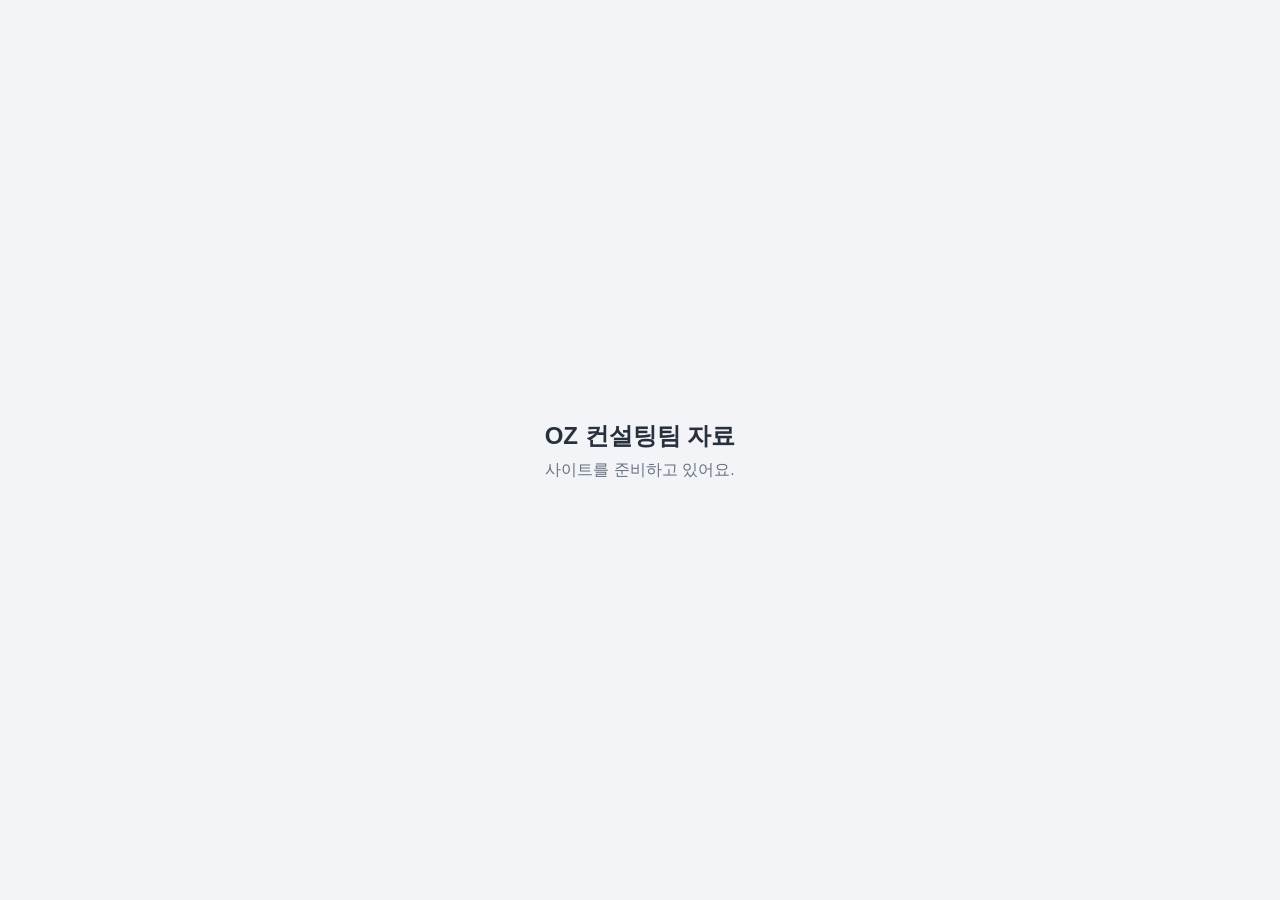
==== index.html @ 3ec0150c "준비 중 페이지 Co-Authored-By: Claude Opus 5.5 <noreply@anthropic.com>" ====
<!doctype html><html lang="ko"><head><meta charset="utf-8"><meta name="viewport" content="width=device-width,initial-scale=1"><title>OZ 컨설팅팀 자료</title><meta name="robots" content="noindex">
<style>body{margin:0;min-height:100vh;display:grid;place-items:center;font-family:"Malgun Gothic",sans-serif;background:#f2f4f7;color:#28303d}main{text-align:center;padding:24px}h1{font-size:24px;margin:0 0 8px}p{margin:0;color:#687284}</style></head>
<body><main><h1>OZ 컨설팅팀 자료</h1><p>사이트를 준비하고 있어요.</p></main></body></html>
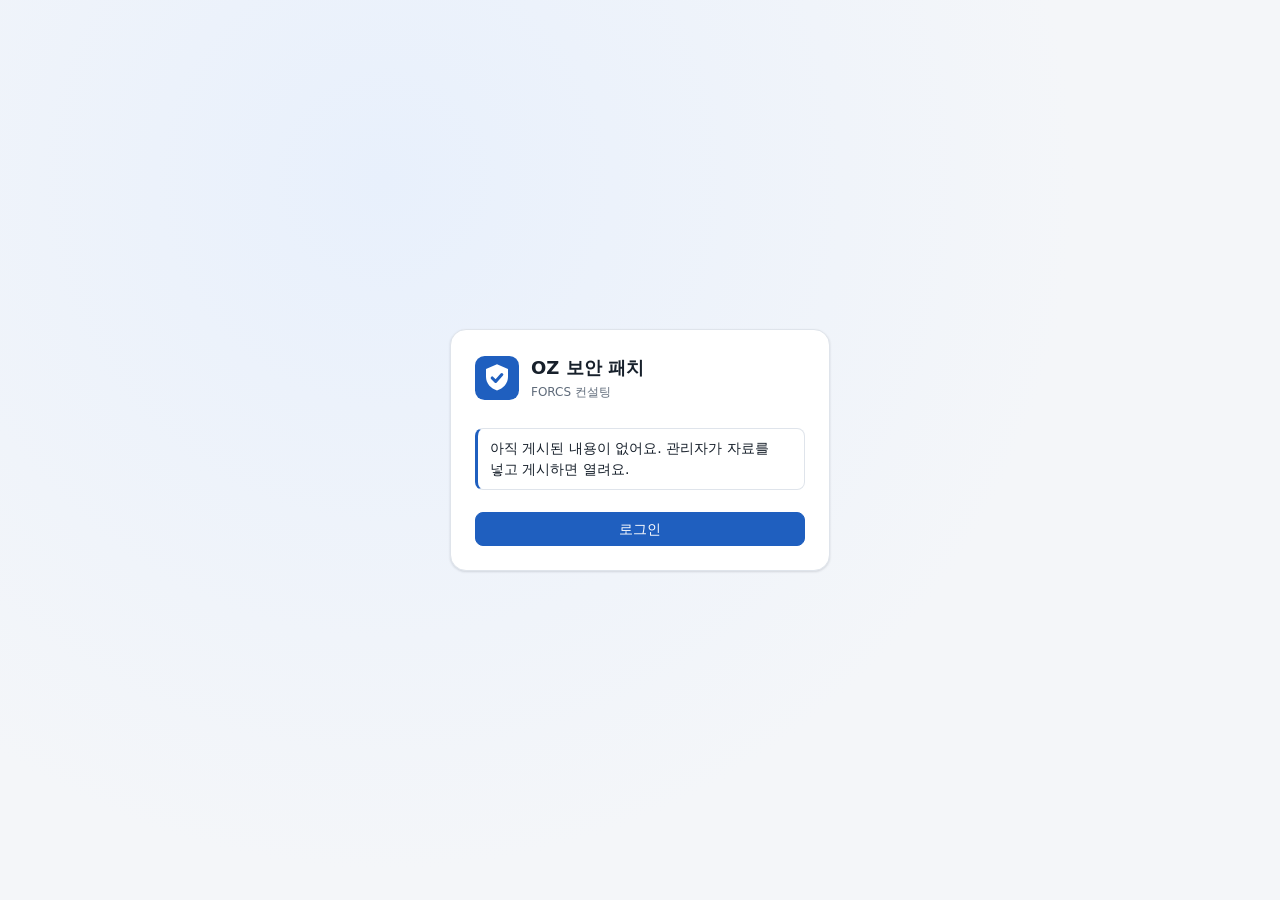
==== commit 82d0f9c9: "OZ 보안 패치 사이트: 공개 기술공지 + 역할별 암호화(access.js) + 패치 확인 - 첫 화면은 공개 기술공지, 로그인 하나(아이디+코드)로 유지보수고객·컨설팅팀원·작성자" ====
--- a/index.html
+++ b/index.html
@@ -1,3 +1,25 @@
-<!doctype html><html lang="ko"><head><meta charset="utf-8"><meta name="viewport" content="width=device-width,initial-scale=1"><title>OZ 컨설팅팀 자료</title><meta name="robots" content="noindex">
-<style>body{margin:0;min-height:100vh;display:grid;place-items:center;font-family:"Malgun Gothic",sans-serif;background:#f2f4f7;color:#28303d}main{text-align:center;padding:24px}h1{font-size:24px;margin:0 0 8px}p{margin:0;color:#687284}</style></head>
-<body><main><h1>OZ 컨설팅팀 자료</h1><p>사이트를 준비하고 있어요.</p></main></body></html>
+<!doctype html>
+<html lang="ko">
+<head>
+  <meta charset="utf-8">
+  <meta name="viewport" content="width=device-width, initial-scale=1, viewport-fit=cover">
+  <meta name="robots" content="noindex, nofollow">
+  <!-- 이 사이트가 연결하는 곳:
+       자기 자신(팀원용 암호문 r/content.json, 스크립트·글꼴 모두 이 사이트 안), GitHub API(관리자 저장),
+       raw.githubusercontent.com(공개 파일 저장소 files-N 의 암호문), oztn.net·docs.google.com(링크 점검을 누를 때만, 응답 여부만).
+       바깥 스크립트는 없다. PDF 는 이 기기에서 풀어서 pdf.js(사이트 안)로 그린다. -->
+  <meta http-equiv="Content-Security-Policy" content="default-src 'self'; script-src 'self'; style-src 'self'; img-src 'self' blob: data:; font-src 'self' data:; connect-src 'self' https://api.github.com https://raw.githubusercontent.com https://oztn.net https://docs.google.com; worker-src 'self'; frame-src 'none'; object-src 'none'; media-src 'none'; manifest-src 'self'; base-uri 'none'; form-action 'none'">
+  <meta name="referrer" content="no-referrer">
+  <meta name="theme-color" content="#1f5fbf">
+  <title>OZ 보안 패치</title>
+  <link rel="icon" href="assets/icon.svg" type="image/svg+xml">
+  <link rel="stylesheet" href="css/app.css">
+</head>
+<body>
+  <div id="app"><div class="lock"><p class="muted">여는 중…</p></div></div>
+  <dialog id="modal" class="modal"><div id="modal-body"></div></dialog>
+  <div id="toast" class="toast" role="status" hidden></div>
+  <noscript><p class="noscript">이 사이트는 자바스크립트가 켜져 있어야 보여요.</p></noscript>
+  <script type="module" src="js/main.js"></script>
+</body>
+</html>
--- a/css/app.css
+++ b/css/app.css
@@ -0,0 +1,481 @@
+/* OZ 보안 패치 — 컨설팅팀용: 촘촘하고 깔끔하게. 밝은/어두운 테마 */
+:root {
+  --bg: #f4f6f9;
+  --panel: #ffffff;
+  --panel-2: #f8fafc;
+  --line: #dfe4eb;
+  --line-2: #eef1f5;
+  --text: #17202b;
+  --muted: #5f6b7a;
+  --faint: #8a95a3;
+  --accent: #1f5fbf;
+  --accent-2: #e8f0fc;
+  --accent-text: #ffffff;
+  --ok: #17803d;
+  --ok-bg: #e5f5ea;
+  --bad: #c62828;
+  --bad-bg: #fdeaea;
+  --warn: #9a5b00;
+  --warn-bg: #fff4dc;
+  --g-server: #2f6fd6;
+  --g-viewer: #0f8a7e;
+  --g-agent: #8a4fd0;
+  --g-etc: #6b7280;
+  --shadow: 0 1px 2px rgba(16, 24, 40, .06), 0 1px 3px rgba(16, 24, 40, .08);
+  --radius: 10px;
+  --mono: ui-monospace, "Cascadia Mono", Consolas, "D2Coding", monospace;
+  color-scheme: light;
+}
+@media (prefers-color-scheme: dark) {
+  :root:not([data-theme="light"]) {
+    --bg: #0f141a; --panel: #161c24; --panel-2: #1b222c; --line: #2a333f; --line-2: #222a34;
+    --text: #e6ebf1; --muted: #9aa6b4; --faint: #7a8594; --accent: #6aa5ff; --accent-2: #1b2b44; --accent-text: #0b1220;
+    --ok: #4cc27a; --ok-bg: #12301f; --bad: #ff7a7a; --bad-bg: #3a1717; --warn: #f0b44c; --warn-bg: #352812;
+    --g-server: #6aa5ff; --g-viewer: #3fc7b8; --g-agent: #b48cff; --g-etc: #9aa6b4;
+    --shadow: 0 1px 2px rgba(0, 0, 0, .4); color-scheme: dark;
+  }
+}
+:root[data-theme="dark"] {
+  --bg: #0f141a; --panel: #161c24; --panel-2: #1b222c; --line: #2a333f; --line-2: #222a34;
+  --text: #e6ebf1; --muted: #9aa6b4; --faint: #7a8594; --accent: #6aa5ff; --accent-2: #1b2b44; --accent-text: #0b1220;
+  --ok: #4cc27a; --ok-bg: #12301f; --bad: #ff7a7a; --bad-bg: #3a1717; --warn: #f0b44c; --warn-bg: #352812;
+  --g-server: #6aa5ff; --g-viewer: #3fc7b8; --g-agent: #b48cff; --g-etc: #9aa6b4;
+  --shadow: 0 1px 2px rgba(0, 0, 0, .4); color-scheme: dark;
+}
+
+* { box-sizing: border-box; }
+html { -webkit-text-size-adjust: 100%; }
+body {
+  margin: 0; background: var(--bg); color: var(--text);
+  font: 14px/1.5 system-ui, -apple-system, "Segoe UI", "Malgun Gothic", "Apple SD Gothic Neo", "Noto Sans KR", sans-serif;
+  word-break: keep-all; overflow-wrap: anywhere;
+}
+body.no-scroll { overflow: hidden; }
+a { color: var(--accent); text-decoration: none; }
+a:hover { text-decoration: underline; }
+h1, h2, h3, h4 { margin: 0; line-height: 1.3; }
+h1 { font-size: 22px; letter-spacing: -.01em; }
+h2 { font-size: 16px; }
+h3 { font-size: 14px; }
+h4 { font-size: 13px; margin: 10px 0 6px; }
+p { margin: 6px 0; }
+code { font-family: var(--mono); font-size: 12.5px; background: var(--panel-2); border: 1px solid var(--line-2); border-radius: 4px; padding: 0 4px; }
+pre { font-family: var(--mono); font-size: 12px; background: var(--panel-2); border: 1px solid var(--line); border-radius: 8px; padding: 10px; overflow: auto; white-space: pre-wrap; }
+small { font-size: 12px; }
+.muted { color: var(--muted); }
+.small { font-size: 12px; }
+.err { color: var(--bad); }
+.ok { color: var(--ok); }
+.center { text-align: center; }
+.nowrap { white-space: nowrap; }
+.grow { flex: 1; }
+.pad { padding: 16px; }
+.offscreen { position: fixed; left: -9999px; top: 0; }
+.skip { position: absolute; left: -9999px; }
+.skip:focus { left: 8px; top: 8px; z-index: 100; background: var(--panel); padding: 6px 10px; }
+:focus-visible { outline: 2px solid var(--accent); outline-offset: 2px; }
+.ic { width: 18px; height: 18px; fill: none; stroke: currentColor; stroke-width: 1.8; stroke-linecap: round; stroke-linejoin: round; flex: none; }
+
+/* ---------- 틀 ---------- */
+.topbar {
+  position: sticky; top: 0; z-index: 30; height: 52px; display: flex; align-items: center; gap: 12px;
+  padding: 0 16px; background: var(--panel); border-bottom: 1px solid var(--line);
+}
+.brand { display: flex; align-items: center; gap: 8px; color: var(--text); text-decoration: none !important; }
+.brand img { width: 28px; height: 28px; }
+.brand span { display: flex; flex-direction: column; line-height: 1.1; }
+.brand b { font-size: 15px; }
+.brand small { color: var(--muted); font-size: 11px; }
+.topsearch { flex: 1; max-width: 420px; margin-left: 16px; }
+.topsearch input { width: 100%; height: 34px; }
+.top-right { margin-left: auto; display: flex; align-items: center; gap: 6px; }
+.iconbtn { background: none; border: 1px solid transparent; color: var(--muted); border-radius: 8px; width: 34px; height: 34px; display: grid; place-items: center; cursor: pointer; }
+.iconbtn:hover { background: var(--panel-2); color: var(--text); }
+.chipstat { font-size: 12px; border: 1px solid var(--line); border-radius: 99px; padding: 2px 8px; color: var(--muted); white-space: nowrap; }
+.chipstat.s-pending, .chipstat.s-syncing { color: var(--warn); }
+.chipstat.s-error, .chipstat.s-offline { color: var(--bad); border-color: var(--bad); }
+.chipstat.warn { color: var(--warn); border-color: var(--warn); background: var(--warn-bg); }
+
+.layout { display: flex; min-height: calc(100vh - 52px); }
+.side {
+  width: 196px; flex: none; position: sticky; top: 52px; height: calc(100vh - 52px); overflow: auto;
+  padding: 12px 8px; border-right: 1px solid var(--line); background: var(--panel); display: flex; flex-direction: column; gap: 2px;
+}
+.side a { display: flex; align-items: center; gap: 10px; padding: 7px 10px; border-radius: 8px; color: var(--text); text-decoration: none; font-size: 13.5px; }
+.side a:hover { background: var(--panel-2); }
+.side a.on { background: var(--accent-2); color: var(--accent); font-weight: 600; }
+.side .admin-link { margin-top: 8px; border-top: 1px solid var(--line-2); padding-top: 10px; border-radius: 0 0 8px 8px; }
+.side .muted-link { color: var(--faint); font-size: 12px; margin-top: 8px; }
+.side-foot { margin-top: auto; font-size: 11px; color: var(--faint); padding: 8px 10px; }
+.nbadge { margin-left: auto; background: var(--bad); color: #fff; font-size: 10.5px; font-weight: 700; border-radius: 99px; padding: 0 6px; line-height: 17px; }
+.nbadge[hidden] { display: none; }
+.view { flex: 1; min-width: 0; padding: 20px 24px 60px; max-width: 1240px; }
+.view:focus { outline: none; }
+.tabbar { display: none; }
+
+@media (max-width: 960px) {
+  .side { display: none; }
+  .view { padding: 14px 16px 90px; }
+  .topsearch { display: none; }
+  .hide-sm { display: none; }
+  .tabbar {
+    display: flex; position: fixed; bottom: 0; left: 0; right: 0; z-index: 30; background: var(--panel); border-top: 1px solid var(--line);
+    padding-bottom: env(safe-area-inset-bottom);
+  }
+  .tabbar a, .tabbar button {
+    flex: 1; display: flex; flex-direction: column; align-items: center; gap: 2px; padding: 7px 0 6px; font-size: 11px; color: var(--muted);
+    background: none; border: 0; text-decoration: none; position: relative; font-family: inherit; cursor: pointer;
+  }
+  .tabbar .on { color: var(--accent); font-weight: 600; }
+  .tabbar .nbadge { position: absolute; top: 3px; left: 55%; }
+}
+
+/* ---------- 공통 조각 ---------- */
+.btn {
+  display: inline-flex; align-items: center; justify-content: center; gap: 6px; height: 34px; padding: 0 12px; border-radius: 8px;
+  border: 1px solid var(--line); background: var(--panel); color: var(--text); font: inherit; font-weight: 500; cursor: pointer;
+  text-decoration: none !important; white-space: nowrap;
+}
+.btn:hover { border-color: var(--accent); }
+.btn:disabled { opacity: .5; cursor: default; }
+.btn.sm { height: 28px; padding: 0 9px; font-size: 12.5px; border-radius: 7px; }
+.btn.big { height: 42px; padding: 0 18px; font-size: 15px; }
+.btn.primary { background: var(--accent); border-color: var(--accent); color: var(--accent-text); }
+.btn.primary:hover { filter: brightness(1.08); }
+.btn.ghost { background: transparent; }
+.btn.danger { color: var(--bad); border-color: var(--bad); background: var(--panel); }
+.linkbtn { background: none; border: 0; padding: 0; color: var(--accent); font: inherit; cursor: pointer; text-align: left; }
+.linkbtn:hover { text-decoration: underline; }
+.row { display: flex; flex-wrap: wrap; align-items: center; gap: 6px; margin-top: 8px; }
+.row.end { justify-content: flex-end; align-items: flex-end; }
+.stack { display: flex; flex-direction: column; gap: 14px; }
+.stack.sm { gap: 8px; }
+.grid-2 { display: grid; grid-template-columns: repeat(auto-fit, minmax(240px, 1fr)); gap: 12px 16px; }
+.grid-3 { display: grid; grid-template-columns: repeat(auto-fit, minmax(160px, 1fr)); gap: 10px 12px; }
+.cols { display: grid; grid-template-columns: minmax(0, 1.4fr) minmax(0, 1fr); gap: 16px; margin-top: 16px; align-items: start; }
+.cols.wide-left { grid-template-columns: minmax(0, 1.25fr) minmax(0, 1fr); }
+@media (max-width: 1100px) { .cols, .cols.wide-left { grid-template-columns: 1fr; } }
+
+input, select, textarea {
+  font: inherit; color: var(--text); background: var(--panel); border: 1px solid var(--line); border-radius: 8px; padding: 6px 10px; min-height: 34px; max-width: 100%;
+}
+textarea { resize: vertical; line-height: 1.45; }
+input:focus, select:focus, textarea:focus { border-color: var(--accent); outline: 2px solid var(--accent-2); outline-offset: 0; }
+.fld { display: flex; flex-direction: column; gap: 3px; min-width: 0; }
+.fld > span { font-size: 12px; color: var(--muted); font-weight: 500; }
+.fld input, .fld select, .fld textarea { width: 100%; }
+.fld.xs { max-width: 110px; }
+.fld .req { color: var(--warn); font-weight: 600; }
+.chk { display: inline-flex; align-items: center; gap: 6px; font-size: 13px; cursor: pointer; }
+.chk input { min-height: 0; width: 16px; height: 16px; accent-color: var(--accent); }
+.checks { display: flex; flex-wrap: wrap; gap: 4px 14px; }
+.hint { color: var(--muted); font-size: 12px; margin: 6px 0 0; }
+
+.card { background: var(--panel); border: 1px solid var(--line); border-radius: var(--radius); padding: 14px 16px; box-shadow: var(--shadow); min-width: 0; }
+.card + .card { margin-top: 16px; }
+.stack > .card + .card { margin-top: 0; }
+.card-h { display: flex; align-items: center; justify-content: space-between; gap: 8px; margin-bottom: 10px; }
+.card-h h2 { display: flex; align-items: center; gap: 8px; flex-wrap: wrap; }
+.more { font-size: 12.5px; white-space: nowrap; }
+.page-h { display: flex; align-items: flex-end; justify-content: space-between; gap: 12px; flex-wrap: wrap; margin: 4px 0 14px; }
+.eyebrow { font-size: 12px; font-weight: 700; color: var(--accent); letter-spacing: .02em; margin: 0 0 3px; }
+.crumbs { font-size: 12.5px; color: var(--muted); margin-bottom: 8px; }
+.group-h { font-size: 13px; color: var(--muted); margin: 18px 0 8px; }
+
+.chip { display: inline-flex; align-items: center; gap: 4px; font-size: 12px; line-height: 20px; padding: 0 8px; border-radius: 99px; border: 1px solid var(--line); background: var(--panel-2); color: var(--text); white-space: nowrap; text-decoration: none !important; }
+.chip::before { content: ""; width: 6px; height: 6px; border-radius: 50%; background: var(--g-etc); }
+.chip.g-server::before, .gdot.g-server, .bf.g-server { background: var(--g-server); }
+.chip.g-viewer::before, .gdot.g-viewer, .bf.g-viewer { background: var(--g-viewer); }
+.chip.g-agent::before, .gdot.g-agent, .bf.g-agent { background: var(--g-agent); }
+.gdot { display: inline-block; width: 7px; height: 7px; border-radius: 50%; margin-right: 6px; background: var(--g-etc); vertical-align: middle; }
+a.chip:hover { border-color: var(--accent); }
+.pchips { display: flex; flex-wrap: wrap; gap: 4px; }
+.tag { display: inline-block; font-size: 11px; line-height: 18px; padding: 0 6px; border-radius: 4px; background: var(--panel-2); border: 1px solid var(--line); color: var(--muted); font-weight: 600; white-space: nowrap; }
+.tag.warn { color: var(--warn); border-color: var(--warn); background: var(--warn-bg); }
+.badge { display: inline-block; background: var(--bad); color: #fff; font-size: 11px; font-weight: 700; border-radius: 99px; padding: 0 7px; line-height: 18px; }
+.badge.sm { font-size: 10px; padding: 0 5px; line-height: 16px; margin-right: 4px; }
+.st { display: inline-block; font-size: 11.5px; font-weight: 700; padding: 1px 7px; border-radius: 5px; white-space: nowrap; }
+.st-missing { background: var(--bad-bg); color: var(--bad); }
+.st-unknown { background: var(--warn-bg); color: var(--warn); }
+.st-ok { background: var(--ok-bg); color: var(--ok); }
+.vb { font-size: 11px; color: var(--muted); }
+.dot { display: inline-block; width: 8px; height: 8px; border-radius: 50%; background: var(--faint); vertical-align: middle; margin-right: 4px; flex: none; }
+.dot.ok { background: var(--ok); }
+.dot.bad { background: var(--bad); }
+.dot.warn { background: var(--warn); }
+.dot.internal { background: var(--g-agent); }
+.dot.unknown { background: transparent; border: 1.5px solid var(--faint); }
+a.ext { display: inline-flex; align-items: center; gap: 2px; }
+a.ext small { color: var(--muted); }
+a.ext .tag { font-size: 10px; line-height: 15px; }
+.note-box { border: 1px solid var(--line); border-left: 3px solid var(--accent); background: var(--panel); border-radius: 8px; padding: 9px 12px; margin: 10px 0; }
+.note-box.warn { border-left-color: var(--warn); background: var(--warn-bg); }
+.note-box p { margin: 4px 0; }
+.empty { text-align: center; padding: 40px 16px; }
+
+/* ---------- 홈 ---------- */
+.hero {
+  display: grid; grid-template-columns: minmax(0, 1fr) minmax(0, 1.1fr); gap: 20px; align-items: center;
+  background: linear-gradient(135deg, var(--accent-2), var(--panel)); border: 1px solid var(--line); border-radius: 14px; padding: 22px 24px;
+}
+.hero h1 { font-size: 24px; }
+.hero-text p.muted { margin-top: 8px; }
+.quick { display: grid; grid-template-columns: minmax(0, 1.4fr) minmax(0, .8fr) minmax(0, 1fr) auto; gap: 8px; align-items: end; background: var(--panel); border: 1px solid var(--line); border-radius: 12px; padding: 14px; box-shadow: var(--shadow); }
+.quick .hint { grid-column: 1 / -1; margin: 0; }
+.quick input, .quick select { height: 42px; }
+.quick.inline { grid-template-columns: minmax(0, 1fr) minmax(0, 1fr) auto; margin-bottom: 12px; }
+@media (max-width: 960px) {
+  .hero { grid-template-columns: 1fr; padding: 16px; gap: 12px; }
+  .hero h1 { font-size: 19px; }
+  .quick { grid-template-columns: 1fr 1fr; }
+  .quick .fld:first-child { grid-column: 1 / -1; }
+  .quick .btn { grid-column: 1 / -1; }
+}
+.quick-actions { display: grid; grid-template-columns: repeat(auto-fit, minmax(210px, 1fr)); gap: 10px; margin-top: 14px; }
+.qa { background: var(--panel); border: 1px solid var(--line); border-radius: 10px; padding: 10px 12px; display: flex; flex-direction: column; gap: 6px; }
+.qa-k { font-size: 12px; font-weight: 700; color: var(--muted); }
+.qa-v { display: flex; flex-wrap: wrap; gap: 6px; }
+.plist { list-style: none; margin: 0; padding: 0; }
+.plist li + li { border-top: 1px solid var(--line-2); }
+.prow { display: grid; grid-template-columns: 76px minmax(0, 1fr); gap: 2px 10px; padding: 9px 4px; color: var(--text); text-decoration: none !important; border-radius: 6px; }
+.prow:hover { background: var(--panel-2); }
+.pcode { font-family: var(--mono); font-weight: 700; color: var(--accent); font-size: 13px; }
+.prow .pcode { grid-row: span 3; }
+.ptitle { font-weight: 600; }
+.pmeta { font-size: 12px; color: var(--muted); }
+.clist { list-style: none; margin: 0; padding: 0; }
+.clist li { padding: 6px 0; border-top: 1px solid var(--line-2); font-size: 13px; }
+.clist li:first-child { border-top: 0; }
+.clist li.new { background: linear-gradient(90deg, var(--accent-2), transparent); }
+.clist .when { display: block; }
+.rlist { list-style: none; margin: 0; padding: 0; }
+.rlist li { padding: 5px 0; display: flex; justify-content: space-between; gap: 8px; border-top: 1px solid var(--line-2); }
+.rlist li:first-child { border-top: 0; }
+.bars { list-style: none; margin: 0; padding: 0; }
+.bars a { display: grid; grid-template-columns: 120px 1fr 20px; gap: 8px; align-items: center; color: var(--text); padding: 3px 0; text-decoration: none !important; font-size: 12.5px; }
+.bt { height: 8px; background: var(--line-2); border-radius: 99px; overflow: hidden; }
+.bf { display: block; height: 100%; border-radius: 99px; }
+.bars b { text-align: right; }
+
+/* ---------- 패치 확인 ---------- */
+.check-form { display: flex; flex-direction: column; gap: 10px; }
+.check-top { display: grid; grid-template-columns: repeat(auto-fit, minmax(200px, 1fr)); gap: 10px; }
+.check-rows { display: flex; flex-direction: column; gap: 6px; }
+.crow { display: grid; grid-template-columns: minmax(0, 1.5fr) minmax(0, .7fr) minmax(0, 1fr) 34px; gap: 6px; align-items: center; }
+.crow.head { font-size: 12px; color: var(--muted); }
+@media (max-width: 600px) {
+  .crow { grid-template-columns: 1fr 1fr 34px; }
+  .crow select { grid-column: 1 / -1; }
+  .crow.head { display: none; }
+  .crow + .crow { border-top: 1px dashed var(--line); padding-top: 8px; }
+}
+.summary { display: grid; grid-template-columns: repeat(3, 1fr); gap: 10px; margin: 14px 0; }
+.summary.small { grid-template-columns: repeat(4, 1fr); }
+.sum { background: var(--panel); border: 1px solid var(--line); border-radius: 10px; padding: 10px 14px; display: flex; align-items: baseline; gap: 8px; }
+.sum b { font-size: 24px; line-height: 1; }
+.sum span { color: var(--muted); font-size: 12.5px; }
+.s-missing b { color: var(--bad); }
+.s-unknown b { color: var(--warn); }
+.s-ok b { color: var(--ok); }
+.results { list-style: none; margin: 0; padding: 0; }
+.res { padding: 10px 0; border-top: 1px solid var(--line-2); }
+.res:first-child { border-top: 0; padding-top: 2px; }
+.res-h { display: flex; gap: 8px; align-items: baseline; }
+.res-t { color: var(--text); }
+.res-why { font-size: 12.5px; color: var(--muted); margin: 3px 0 0; font-family: var(--mono); }
+.res-extra { font-size: 12.5px; color: var(--warn); margin-top: 3px; }
+.res-dl { display: flex; flex-wrap: wrap; align-items: center; gap: 6px; margin-top: 8px; }
+.res-dl .k { font-size: 12px; color: var(--muted); margin-right: 2px; }
+.res-files { margin-top: 6px; }
+.res-ok .res-t { color: var(--muted); }
+.answer { position: sticky; top: 64px; }
+@media (max-width: 1100px) { .answer { position: static; } }
+.answer-text { width: 100%; font-family: var(--mono); font-size: 12px; background: var(--panel-2); margin-top: 8px; }
+.seg { display: inline-flex; border: 1px solid var(--line); border-radius: 8px; overflow: hidden; margin-bottom: 8px; }
+.seg-b { background: var(--panel); border: 0; padding: 5px 14px; font: inherit; font-size: 13px; color: var(--muted); cursor: pointer; text-decoration: none !important; }
+.seg-b + .seg-b { border-left: 1px solid var(--line); }
+.seg-b.on { background: var(--accent); color: var(--accent-text); font-weight: 600; }
+
+/* ---------- 파일 ---------- */
+.files { display: flex; flex-direction: column; gap: 6px; }
+.file { display: flex; align-items: center; gap: 10px; padding: 7px 10px; border: 1px solid var(--line); border-radius: 8px; background: var(--panel-2); }
+.file.missing { color: var(--bad); }
+.ftype { flex: none; font-size: 10px; font-weight: 800; letter-spacing: .03em; color: #fff; background: var(--g-etc); border-radius: 4px; padding: 2px 5px; }
+.ftype.pdf { background: #d14343; }
+.ftype.pptx { background: #d4762a; }
+.fmeta { flex: 1; min-width: 0; display: flex; flex-direction: column; }
+.flabel { font-size: 12px; color: var(--muted); font-weight: 600; }
+.fname { font-size: 13px; overflow-wrap: anywhere; }
+.factions { display: flex; gap: 4px; flex: none; }
+@media (max-width: 520px) { .file { flex-wrap: wrap; } .factions { width: 100%; justify-content: flex-end; } }
+
+/* ---------- 패치 카드 ---------- */
+.filters { display: flex; flex-wrap: wrap; align-items: center; gap: 6px; margin: 8px 0; }
+.filters .k { font-size: 12px; color: var(--muted); font-weight: 600; margin-right: 2px; }
+.fchip { font: inherit; font-size: 12.5px; border: 1px solid var(--line); background: var(--panel); color: var(--text); border-radius: 99px; padding: 3px 10px; cursor: pointer; }
+.fchip.on { background: var(--accent); color: var(--accent-text); border-color: var(--accent); }
+.fchip.ghost { border-style: dashed; }
+.filters-more { margin: 4px 0 8px; }
+.filters-more summary { cursor: pointer; font-size: 13px; color: var(--muted); }
+.pgrid { display: grid; grid-template-columns: repeat(auto-fill, minmax(300px, 1fr)); gap: 12px; }
+.pcard { display: flex; flex-direction: column; gap: 7px; background: var(--panel); border: 1px solid var(--line); border-radius: var(--radius); padding: 14px; color: var(--text); text-decoration: none !important; box-shadow: var(--shadow); }
+.pcard:hover { border-color: var(--accent); }
+.pcard-h { display: flex; gap: 6px; align-items: center; flex-wrap: wrap; }
+.pcard-t { font-weight: 600; font-size: 14.5px; }
+.pcard-r { font-size: 12.5px; font-family: var(--mono); }
+.pcard-r .k { font-family: inherit; color: var(--muted); }
+.pcard-f { font-size: 12px; margin-top: auto; }
+.patch-h { display: flex; justify-content: space-between; gap: 12px; flex-wrap: wrap; border-bottom: 1px solid var(--line-2); padding-bottom: 12px; margin-bottom: 4px; }
+.patch-h h1 { font-size: 20px; }
+.pgrid2 { display: grid; grid-template-columns: minmax(0, 1.2fr) minmax(0, 1fr); gap: 0 24px; }
+@media (max-width: 900px) { .pgrid2 { grid-template-columns: 1fr; } }
+.psec { padding: 12px 0; border-bottom: 1px solid var(--line-2); }
+.psec h3 { font-size: 13px; color: var(--muted); margin-bottom: 8px; }
+.psec.warn { background: var(--warn-bg); border-radius: 8px; padding: 10px 12px; border: 0; margin-top: 10px; }
+.psec ul { margin: 4px 0; padding-left: 18px; }
+.rule { font-family: var(--mono); font-size: 15px; font-weight: 700; margin: 0 0 6px; }
+.mini { border-collapse: collapse; font-size: 12.5px; margin: 6px 0; }
+.mini th, .mini td { border: 1px solid var(--line); padding: 3px 10px; text-align: left; }
+.mini th { background: var(--panel-2); font-weight: 600; color: var(--muted); }
+.mini tr.extra td { color: var(--warn); }
+.inline-check { display: flex; flex-wrap: wrap; gap: 6px; margin-top: 8px; }
+.inline-check input { width: 100px; }
+.dl { display: flex; flex-wrap: wrap; gap: 6px; }
+.links { list-style: none; margin: 0; padding: 0; display: flex; flex-direction: column; gap: 4px; }
+.notepage { margin-top: 8px; border: 1px solid var(--line); border-radius: 8px; padding: 6px 10px; background: var(--panel-2); }
+.notepage summary { cursor: pointer; font-weight: 600; }
+
+/* ---------- 마크다운 ---------- */
+.md { font-size: 13.5px; }
+.md h3, .md h4, .md h5 { margin: 12px 0 6px; }
+.md ul, .md ol { padding-left: 20px; margin: 6px 0; }
+.md li { margin: 2px 0; }
+.callout { background: var(--panel-2); border: 1px solid var(--line); border-radius: 8px; padding: 8px 12px; margin: 8px 0; }
+.md.preview { border: 1px dashed var(--line); border-radius: 8px; padding: 8px 12px; margin-top: 8px; }
+
+/* ---------- 매트릭스 ---------- */
+.mx-wrap { overflow: auto; max-height: calc(100vh - 150px); border: 1px solid var(--line); border-radius: var(--radius); background: var(--panel); }
+.mx { border-collapse: separate; border-spacing: 0; font-size: 13px; min-width: 100%; }
+.mx th, .mx td { border-bottom: 1px solid var(--line-2); border-right: 1px solid var(--line-2); padding: 0; text-align: center; }
+.mx thead th { position: sticky; top: 0; z-index: 2; background: var(--panel-2); border-bottom: 1px solid var(--line); }
+.mx thead th a { display: flex; flex-direction: column; padding: 7px 6px; color: var(--text); min-width: 74px; text-decoration: none !important; }
+.mx-code { font-family: var(--mono); font-weight: 700; color: var(--accent); }
+.mx thead small { color: var(--muted); font-size: 11px; font-weight: 500; white-space: nowrap; }
+.mx tbody th, .mx tfoot th, .mx .corner { position: sticky; left: 0; z-index: 1; background: var(--panel); text-align: left; white-space: nowrap; border-right: 1px solid var(--line); }
+.mx .corner { z-index: 3; background: var(--panel-2); padding: 7px 10px; }
+.mx tbody th a { display: block; padding: 7px 12px 7px 10px; color: var(--text); font-weight: 500; }
+.mx td.hit { background: var(--accent-2); }
+.mx td.hit a { display: block; padding: 7px 0; font-weight: 800; color: var(--accent); text-decoration: none; }
+.mx td { height: 34px; }
+.mx tbody tr:hover th, .mx tbody tr:hover td { background-color: var(--panel-2); }
+.mx tbody tr:hover td.hit { background: var(--accent-2); filter: brightness(.97); }
+.mx .tot { color: var(--muted); font-size: 12px; padding: 0 8px; }
+.mx tfoot th, .mx tfoot td { background: var(--panel-2); font-size: 12px; color: var(--muted); padding: 6px 8px; }
+.mx tr.empty-row th a { color: var(--faint); }
+.cellbtn { width: 100%; height: 34px; border: 0; background: transparent; font: inherit; font-weight: 800; color: var(--accent); cursor: pointer; }
+.cellbtn:hover { outline: 2px solid var(--accent); outline-offset: -2px; }
+
+/* ---------- 제품 ---------- */
+.prgrid { display: grid; grid-template-columns: repeat(auto-fill, minmax(220px, 1fr)); gap: 10px; }
+.prcard { position: relative; display: flex; flex-direction: column; gap: 4px; background: var(--panel); border: 1px solid var(--line); border-radius: 10px; padding: 12px 44px 12px 14px; color: var(--text); text-decoration: none !important; }
+.prcard:hover { border-color: var(--accent); }
+.prcard .n { position: absolute; right: 12px; top: 50%; transform: translateY(-50%); font-size: 20px; font-weight: 800; color: var(--accent); }
+.prcard .n.zero { color: var(--faint); }
+.prcard .muted { font-size: 12px; font-family: var(--mono); }
+
+/* ---------- 표 ---------- */
+.table-wrap { overflow-x: auto; }
+.tbl { width: 100%; border-collapse: collapse; font-size: 13px; }
+.tbl th, .tbl td { text-align: left; padding: 8px 10px; border-bottom: 1px solid var(--line-2); vertical-align: top; }
+.tbl th { font-size: 12px; color: var(--muted); font-weight: 600; background: var(--panel-2); position: sticky; top: 0; }
+.tbl .btn + .btn { margin-left: 4px; }
+.links-tbl .url { font-family: var(--mono); font-size: 11px; overflow-wrap: anywhere; }
+
+/* ---------- 검색 ---------- */
+.searchbar { display: flex; gap: 6px; }
+.searchbar input { flex: 1; height: 40px; }
+.sres { list-style: none; margin: 10px 0; padding: 0; }
+.sres li { background: var(--panel); border: 1px solid var(--line); border-radius: 10px; padding: 10px 14px; margin-bottom: 8px; }
+.snip { color: var(--muted); font-size: 12.5px; margin: 4px 0 0; }
+mark { background: #ffe58a; color: #111; border-radius: 2px; padding: 0 1px; }
+
+/* ---------- 잠금 · 연결 ---------- */
+.lock { min-height: 100vh; display: grid; place-items: center; padding: 16px; background: radial-gradient(circle at 30% 20%, var(--accent-2), var(--bg) 60%); }
+.lock-card { width: min(380px, 100%); background: var(--panel); border: 1px solid var(--line); border-radius: 16px; padding: 24px; box-shadow: var(--shadow); display: flex; flex-direction: column; gap: 12px; }
+.lock-card.wide { width: min(520px, 100%); }
+.brand-big { display: flex; align-items: center; gap: 12px; margin-bottom: 4px; }
+.brand-big img { width: 44px; height: 44px; }
+.brand-big b { display: block; font-size: 18px; }
+.brand-big small { color: var(--muted); }
+.lock-foot { text-align: center; font-size: 12.5px; margin: 4px 0 0; }
+.lock-card details summary { cursor: pointer; font-size: 12.5px; color: var(--muted); }
+.lock-card input { height: 40px; }
+
+/* ---------- 관리 ---------- */
+.toc { display: flex; flex-wrap: wrap; gap: 6px; margin-bottom: 14px; }
+.toc a { font-size: 12.5px; border: 1px solid var(--line); border-radius: 99px; padding: 2px 10px; background: var(--panel); }
+.lint { list-style: none; margin: 0; padding: 0; }
+.lint li { padding: 6px 0; border-top: 1px solid var(--line-2); font-size: 13px; }
+.lint li:first-child { border-top: 0; }
+.lint .lv-error .tag { color: var(--bad); border-color: var(--bad); }
+.lint .lv-warn .tag { color: var(--warn); border-color: var(--warn); }
+.edit-links { display: flex; flex-direction: column; gap: 8px; font-size: 13px; }
+.edit-links a:not(.btn) { margin-right: 8px; }
+.edit-links b { display: inline-block; min-width: 70px; }
+.sync.s-saved { color: var(--ok); }
+.sync.s-error, .sync.s-offline { color: var(--bad); }
+.sync.s-pending, .sync.s-syncing { color: var(--warn); }
+.reveal { cursor: pointer; }
+.qr svg { width: 220px; height: 220px; background: #fff; border-radius: 8px; }
+.code-big { font-family: var(--mono); font-size: 20px; font-weight: 700; letter-spacing: .05em; text-align: center; padding: 12px; background: var(--panel-2); border-radius: 8px; overflow-wrap: anywhere; }
+.editor { display: flex; flex-direction: column; gap: 14px; }
+.editor fieldset { border: 1px solid var(--line); border-radius: var(--radius); padding: 12px 14px; background: var(--panel); display: flex; flex-direction: column; gap: 10px; min-width: 0; }
+.editor legend { font-weight: 700; font-size: 13.5px; padding: 0 6px; }
+.ed-rows { display: flex; flex-direction: column; gap: 6px; }
+.ed-row { display: flex; flex-wrap: wrap; gap: 6px 8px; align-items: flex-end; padding: 8px; border: 1px dashed var(--line); border-radius: 8px; background: var(--panel-2); }
+.ed-row .fld { flex: 1 1 140px; }
+.ed-row .fld.wide { flex: 3 1 260px; }
+.ed-row .fld.xs { flex: 0 1 100px; }
+.ed-row input[type="file"] { font-size: 12px; border: 0; padding: 4px 0; background: transparent; min-height: 0; }
+.ed-group { border: 1px solid var(--line); border-radius: 10px; padding: 10px; display: flex; flex-direction: column; gap: 8px; }
+.ed-foot { position: sticky; bottom: 0; display: flex; gap: 8px; padding: 10px 0; background: linear-gradient(transparent, var(--bg) 30%); }
+@media (max-width: 960px) { .ed-foot { bottom: 56px; } }
+.rule-test { display: flex; flex-wrap: wrap; gap: 6px; align-items: center; }
+.rule-test input { width: 120px; }
+
+/* ---------- 알림 · 대화 상자 · 보기 ---------- */
+.toast { position: fixed; left: 50%; bottom: 24px; transform: translateX(-50%); z-index: 90; background: var(--text); color: var(--bg); padding: 9px 16px; border-radius: 10px; font-size: 13px; max-width: min(560px, calc(100vw - 32px)); box-shadow: 0 6px 24px rgba(0, 0, 0, .25); }
+.toast.error { background: var(--bad); color: #fff; }
+@media (max-width: 960px) { .toast { bottom: 76px; } }
+.modal { border: 1px solid var(--line); border-radius: 14px; padding: 0; background: var(--panel); color: var(--text); width: min(440px, calc(100vw - 32px)); }
+.modal.wide { width: min(720px, calc(100vw - 32px)); }
+.modal::backdrop { background: rgba(10, 14, 20, .5); }
+.dlg { padding: 18px; display: flex; flex-direction: column; gap: 10px; }
+.more-sheet { display: flex; flex-direction: column; padding: 10px; gap: 2px; }
+.more-sheet a { display: flex; gap: 10px; align-items: center; padding: 10px; border-radius: 8px; color: var(--text); }
+.more-sheet a:hover { background: var(--panel-2); }
+.more-sheet .btn { margin-top: 6px; }
+.viewer { position: fixed; inset: 0; z-index: 80; background: rgba(20, 24, 30, .92); display: flex; flex-direction: column; }
+.viewer-bar { display: flex; align-items: center; gap: 6px; padding: 8px 12px; background: var(--panel); border-bottom: 1px solid var(--line); flex-wrap: wrap; }
+.viewer-name { max-width: 50vw; overflow: hidden; text-overflow: ellipsis; white-space: nowrap; font-size: 13px; }
+.viewer-page { font-size: 12px; color: var(--muted); font-family: var(--mono); }
+.viewer-body { flex: 1; overflow: auto; padding: 12px; display: flex; flex-direction: column; align-items: center; gap: 12px; }
+.viewer-body .muted { color: #cfd6df; }
+.pdf-page { background: #fff; box-shadow: 0 2px 12px rgba(0, 0, 0, .4); flex: none; }
+.pdf-page canvas { display: block; }
+.pre-text { max-height: 420px; }
+.noscript { padding: 20px; }
+
+/* ---------- 역할 · 로그인 ---------- */
+.login-cta { display: flex; align-items: center; justify-content: space-between; gap: 12px; flex-wrap: wrap; background: var(--panel); border: 1px solid var(--line); border-left: 3px solid var(--accent); border-radius: 10px; padding: 10px 14px; margin-bottom: 14px; }
+.login-cta div { display: flex; flex-direction: column; gap: 2px; }
+.preview-bar { position: sticky; top: 0; z-index: 31; display: flex; align-items: center; justify-content: center; gap: 10px; padding: 6px 12px; background: var(--warn-bg); color: var(--warn); border-bottom: 1px solid var(--warn); font-size: 13px; }
+.preview-bar + .topbar { top: 41px; }
+.who { font-size: 12.5px; color: var(--muted); max-width: 140px; overflow: hidden; text-overflow: ellipsis; white-space: nowrap; }
+.side-public { font-size: 12px; color: var(--muted); padding: 8px 10px; }
+h3.sub { margin: 18px 0 8px; font-size: 14px; }
+.code-big.inline { display: inline-block; font-size: 18px; padding: 4px 10px; }
+
+.dl .btn, .res-dl .btn, .qa-v .btn { white-space: normal; height: auto; min-height: 28px; padding-top: 4px; padding-bottom: 4px; text-align: left; }
+a.who { color: var(--muted); text-decoration: none; }
+.crow select, .crow input { width: 100%; min-width: 0; }
